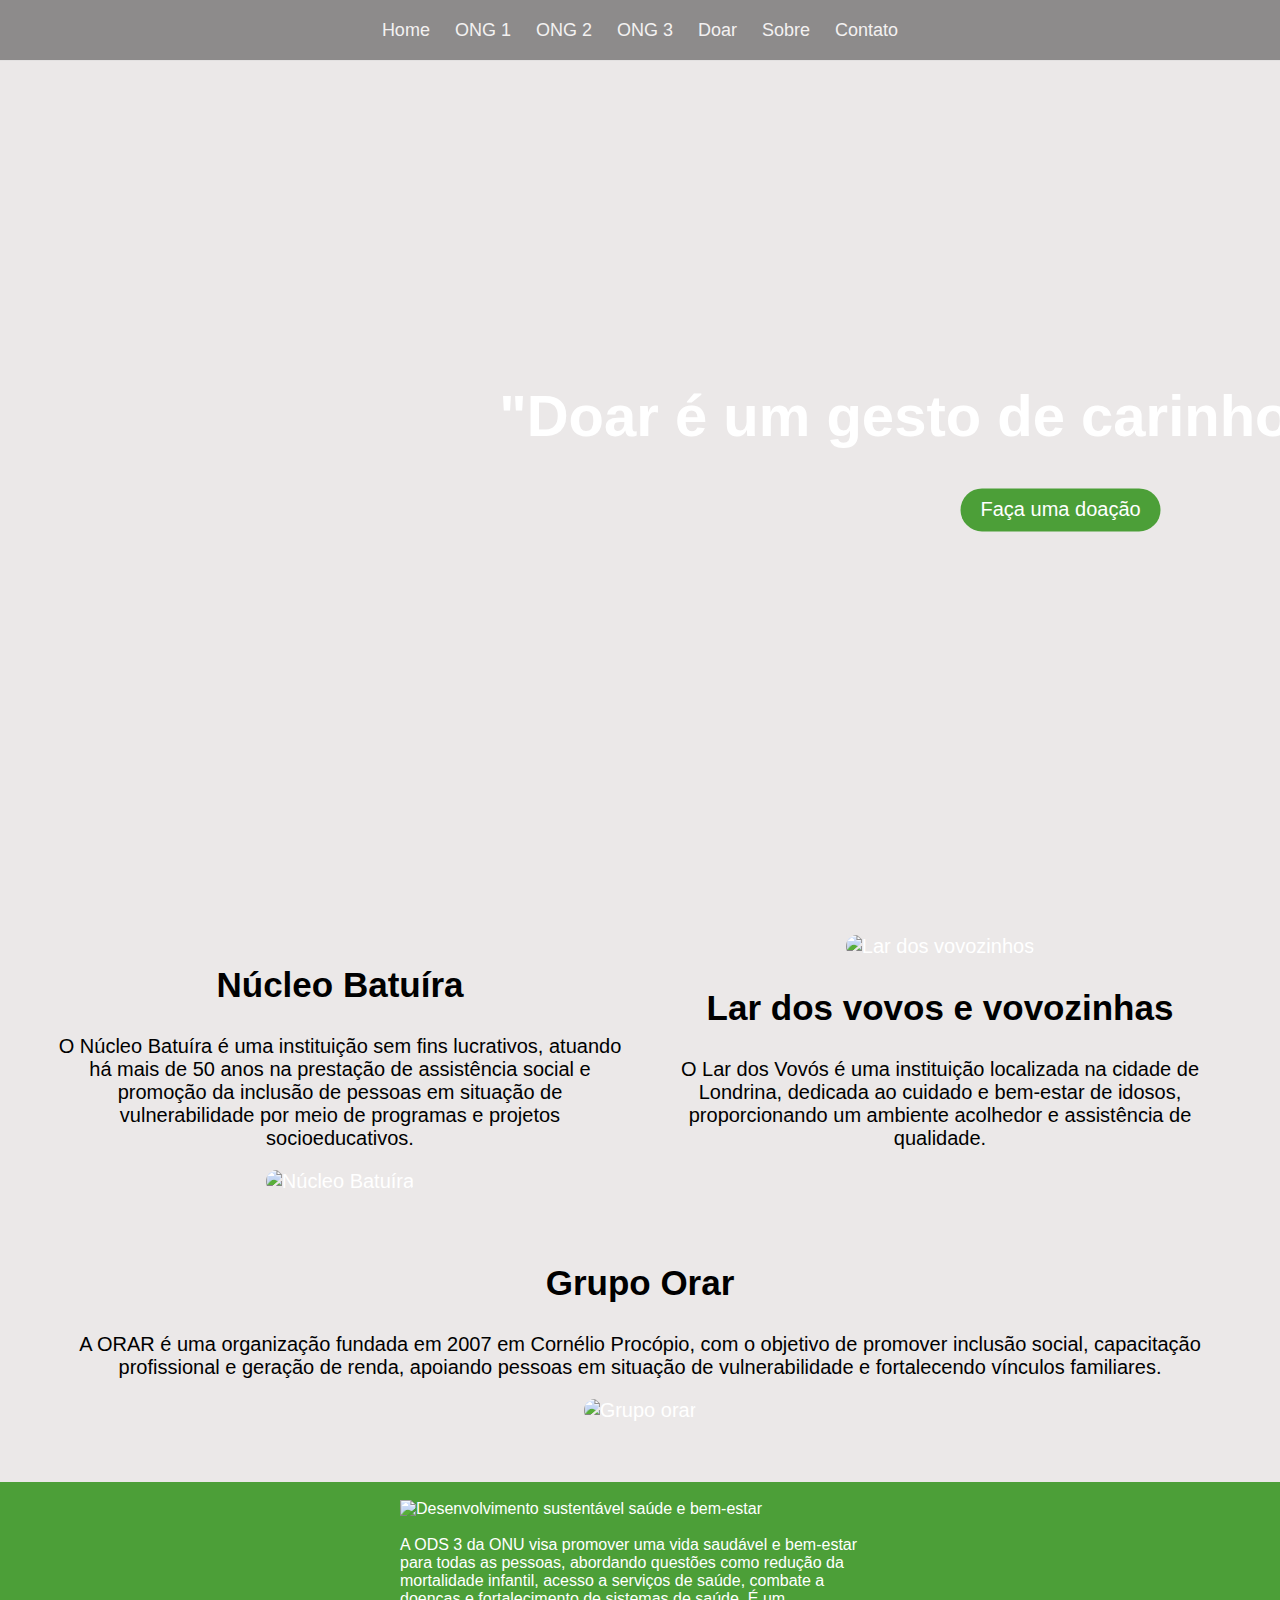
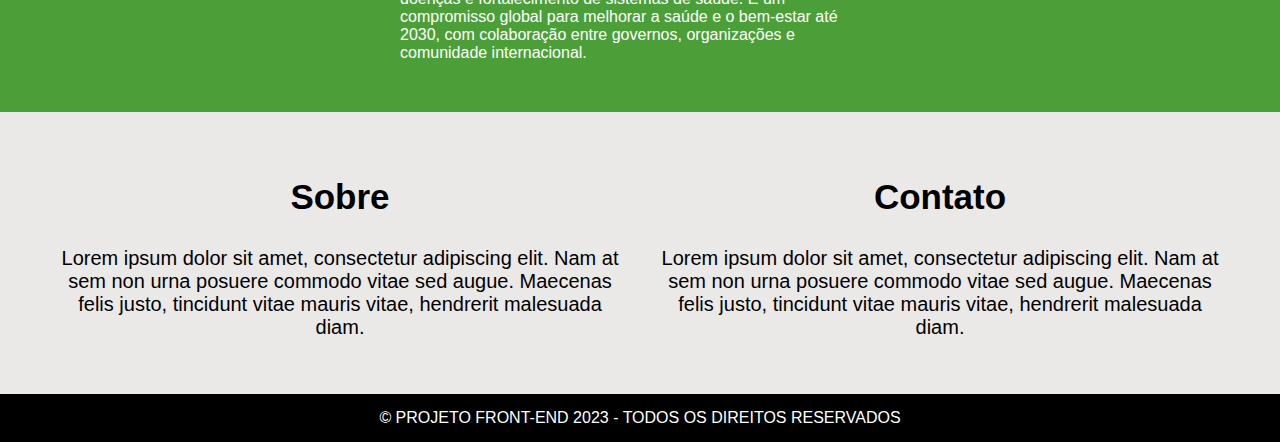
==== Site-ODS-v2/index.html @ 09b9c1db "ajustes css" ====
<!DOCTYPE html>
<html lang="pt-br">
<head>
    <meta charset="UTF-8">
    <meta name="viewport" content="width=device-width, initial-scale=1">
    <title>ODS 3 - Saúde e Bem-Estar</title>
    <link rel="stylesheet" type="text/css" href="css/estilo.css" />
</head>

<body>

    <header>
        <div id="navbar">
            <div class="menu">
                <a href="index.html">Home</a>
                <a href="#ong1">ONG 1</a>
                <a href="#ong2">ONG 2</a>
                <a href="#ong3">ONG 3</a>
                <a href="#doar">Doar </a>
                <a href="#sobre">Sobre</a>
                <a href="#contato">Contato</a>
            </div>   
        </div>

        <div id="doar">
            <h2 class="frase">"Doar é um gesto de carinho"</h2>
            <a href="" class="botao-link">Faça uma doação</a>
        </div>
    </header>
    
    <section class="container stretch">
		<div class="item" id="ong1">
            <h1>Núcleo Batuíra</h1>
            <p>O Núcleo Batuíra é uma instituição sem fins lucrativos, atuando há mais de 50 anos na prestação de assistência social e promoção da inclusão de pessoas em situação de vulnerabilidade por meio de programas e projetos socioeducativos.</p>
            <a href="https://nucleobatuira.org.br/">
                <img class="img-ong" src="img/ong1-foto1.jpg" alt="Núcleo Batuíra" width="450">
            </a>
        </div>
		<div class="item" id="ong2">
            <a href="https://www.lardosvovos.com.br/">
                <img class="img-ong" src="img/ong2-foto1.jpg" alt="Lar dos vovozinhos" width="450">
            </a>
            <h1>Lar dos vovos e vovozinhas</h1>
            <p>O Lar dos Vovós é uma instituição localizada na cidade de Londrina, dedicada ao cuidado e bem-estar de idosos, proporcionando um ambiente acolhedor e assistência de qualidade.</p>
        </div>
	</section>
    <section class="container stretch">
		<div class="item" id="ong3">
            <h1>Grupo Orar</h1>
            <p>A ORAR é uma organização fundada em 2007 em Cornélio Procópio, com o objetivo de promover inclusão social, capacitação profissional e geração de renda, apoiando pessoas em situação de vulnerabilidade e fortalecendo vínculos familiares.</p>
            <a href="https://orar.org.br/">
                <img class="img-ong" src="img/logo_ong3.png" alt="Grupo orar" width="450">
            </a>
        </div>
	</section>

    <section class="ods">
        <article>
            <!--<h1>Objetivos de Desenvolvimento Sustentável - Saúde e Bem-Estar</h1>-->
            <a href="https://www.ipea.gov.br/ods/ods3.html">
                <img src="img/ODS 3.png" alt="Desenvolvimento sustentável saúde e bem-estar" width="720" class="center">
            </a>
            <p class="center">A ODS 3 da ONU visa promover uma vida saudável e bem-estar para todas as pessoas, abordando questões como redução da mortalidade infantil, acesso a serviços de saúde, combate a doenças e fortalecimento de sistemas de saúde. É um compromisso global para melhorar a saúde e o bem-estar até 2030, com colaboração entre governos, organizações e comunidade internacional.</p>
        </article>
    </section>

    <section class="container stretch">
		<div class="item" id="sobre">
            <h1>Sobre</h1>
            <p>Lorem ipsum dolor sit amet, consectetur adipiscing elit. Nam at sem non urna posuere commodo vitae sed augue. Maecenas felis justo, tincidunt vitae mauris vitae, hendrerit malesuada diam.</p>  
        </div>
		<div class="item" id="contato">
            <h1>Contato</h1>
            <p>Lorem ipsum dolor sit amet, consectetur adipiscing elit. Nam at sem non urna posuere commodo vitae sed augue. Maecenas felis justo, tincidunt vitae mauris vitae, hendrerit malesuada diam.</p>
        </div>
	</section>

    <footer>
        © Projeto Front-end 2023 - Todos os direitos reservados
    </footer>
</body>
</html>
---- Site-ODS-v2/css/estilo.css ----
*{
    padding: 0;
    margin: 0;
}

body {
    font-size: 16;
    font-family: 'Poppins', sans-serif;
    background: #ebe8e8;
}

#navbar {
    background: #000000;
    border-bottom: 1px solid #d8d8d8;
    height: 60px;
    position: fixed;
    top: 0;
    width: 100%;
    opacity: 0.4;
}

.menu{
    float: none;
    position: absolute;
    top: 50%;
    left: 50%;
    transform: translate(-50%, -50%);
    font-size: 18px;
}

header {
    background-image: url(/Site-ODS-v2/img/ods2-edit.jpg);
    background-size: 100%;
    background-repeat: no-repeat;
    background-size: cover;
    height: 100vh;
    bottom: 0;
}

@font-face {
    font-family: 'DancingScript';
    src: url(/Site-ODS-v2/fonts/DancingScript-VariableFont_wght.ttf) format('truetype');
    font-weight: normal;
    font-style: normal;
}

.frase {
    font-family: 'DancingScript', 'Poppins', sans-serif;
    font-size: 58px;
    transform: translate(39%, 570%);
    color: white;
}

.botao-link {
    font-size: 20px;
    font-family: 'Poppins', sans-serif;
    display: inline-block;
    padding: 10px 20px;
    background-color: #4c9f38;
    text-decoration: none;
    border: none;
    border-radius: 25px;
    cursor: pointer;
    transform: translate(480%, 980%);
}

.botao-link:hover {
    background-color: #06d1c7;
    color: #000000;
}

.ong {
    color: black;
    max-width: 1200px;
    margin: auto;
    max-width: 100%;
    margin-top: 55px;
    padding-left: 400px;
    padding-right: 400px;    
    padding-bottom: 30px;
}

.center{
    display: block;
    margin-left: auto;
    margin-right: auto;
  }

.ods {
    margin: auto;
    max-width: 100%;
    background: #4C9F38;
    margin-top: 55px;
    color: white;
    padding-left: 400px;
    padding-right: 400px;    
    padding-bottom: 30px;
}

h1 {
    color: black;
    font-size: 35px;
    text-align: center;
    margin: 15px;
    padding: 15px 15px;
}

p{
    padding-bottom: 20px;
}

a {
    text-decoration: none;
    padding: 5px 10px;
}

a:link {
    color: white;
}

a:visited {
    color: white;
}

a:hover {
    color: #4c9f38;
}

footer{
    background: black;
    padding: 15px;
    text-align: center;
    color: white;
    text-transform: uppercase;
}

.responsiva{
    width: 100%;
    height: auto;
}

.container {
	max-width: 720px;
	margin: 30px auto;
	display: flex; 
}

.stretch {
	align-items: stretch;
}

.item {
	flex: 1;
	text-align: center;
	font-size: 1.5em;
}

.img-ong{
    border-radius: 15px;
}

.container {
	max-width: 1200px;
	display: flex; 
}

.item {
	flex: 1;
	margin: 5px;
	padding: 0 10px;
	color: black;
	text-align: center;
	font-size: 20px;
}

.stretch {
	align-items: stretch;
}
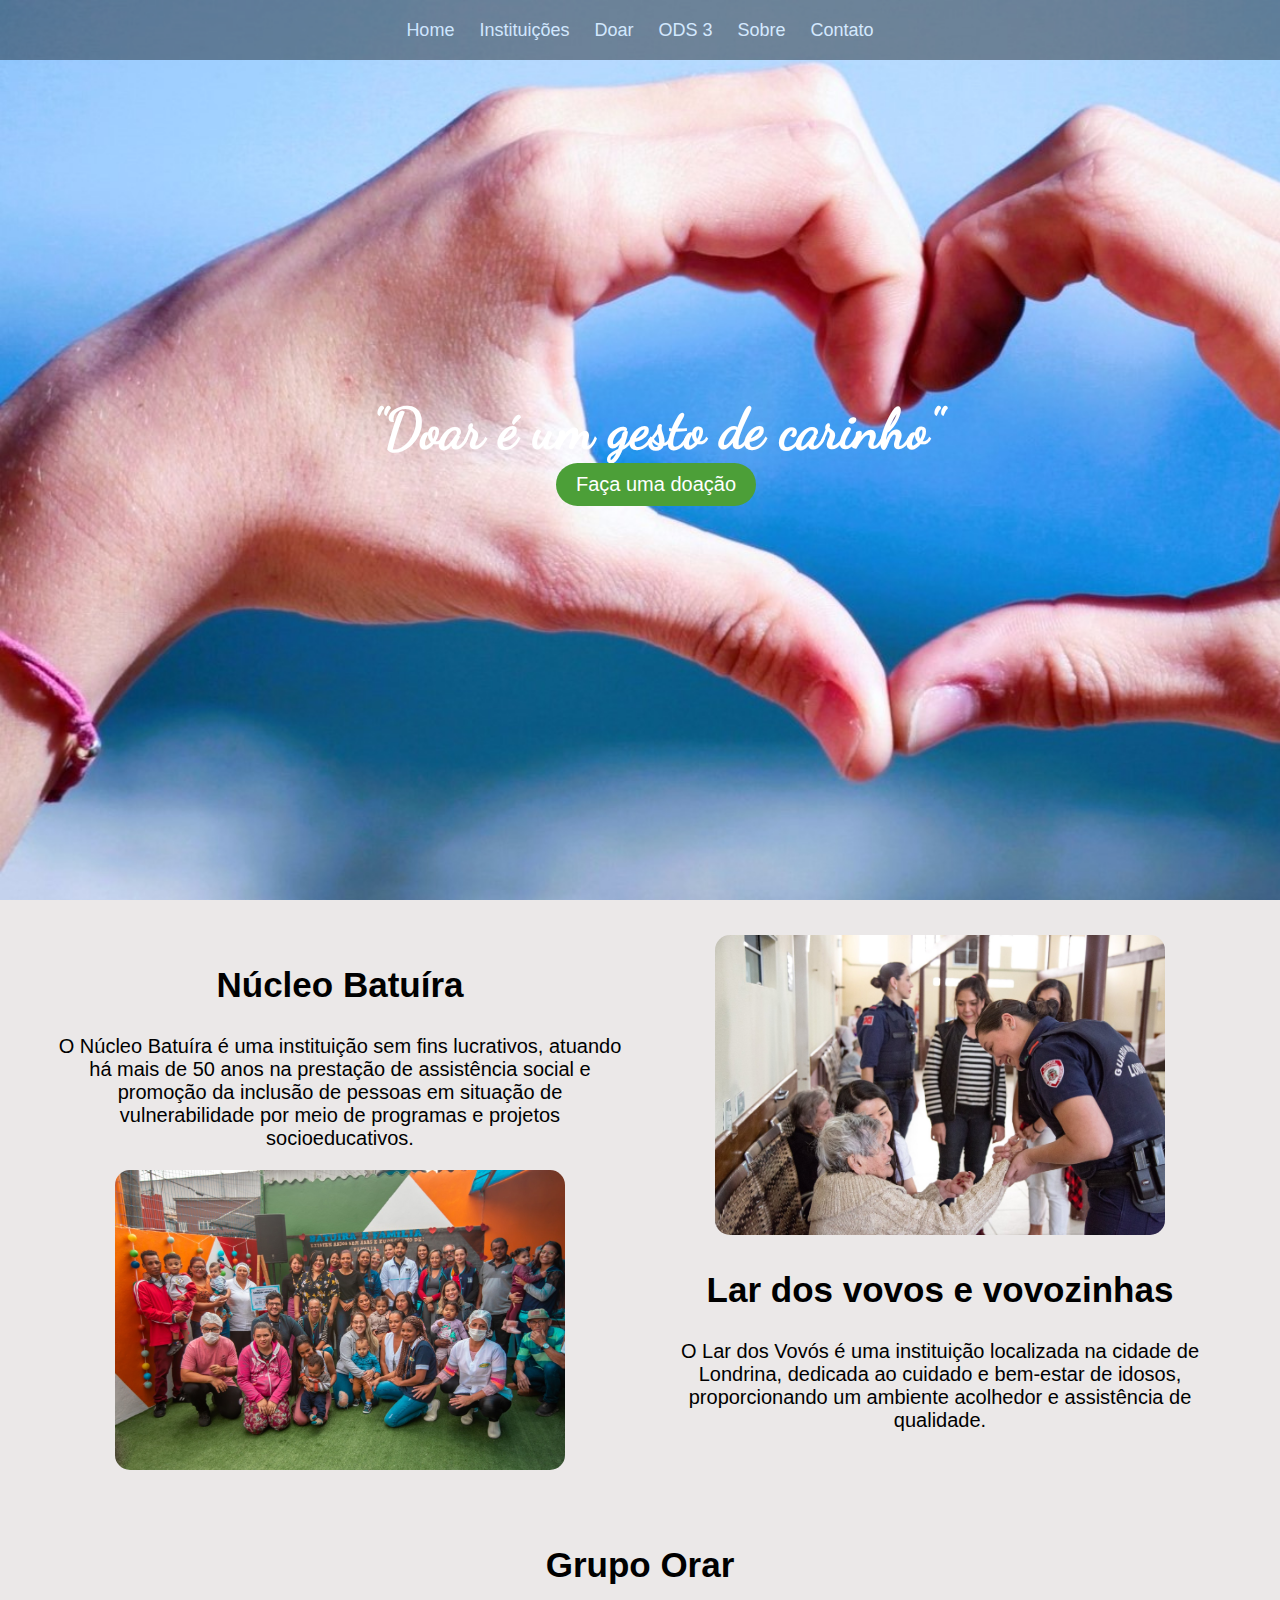
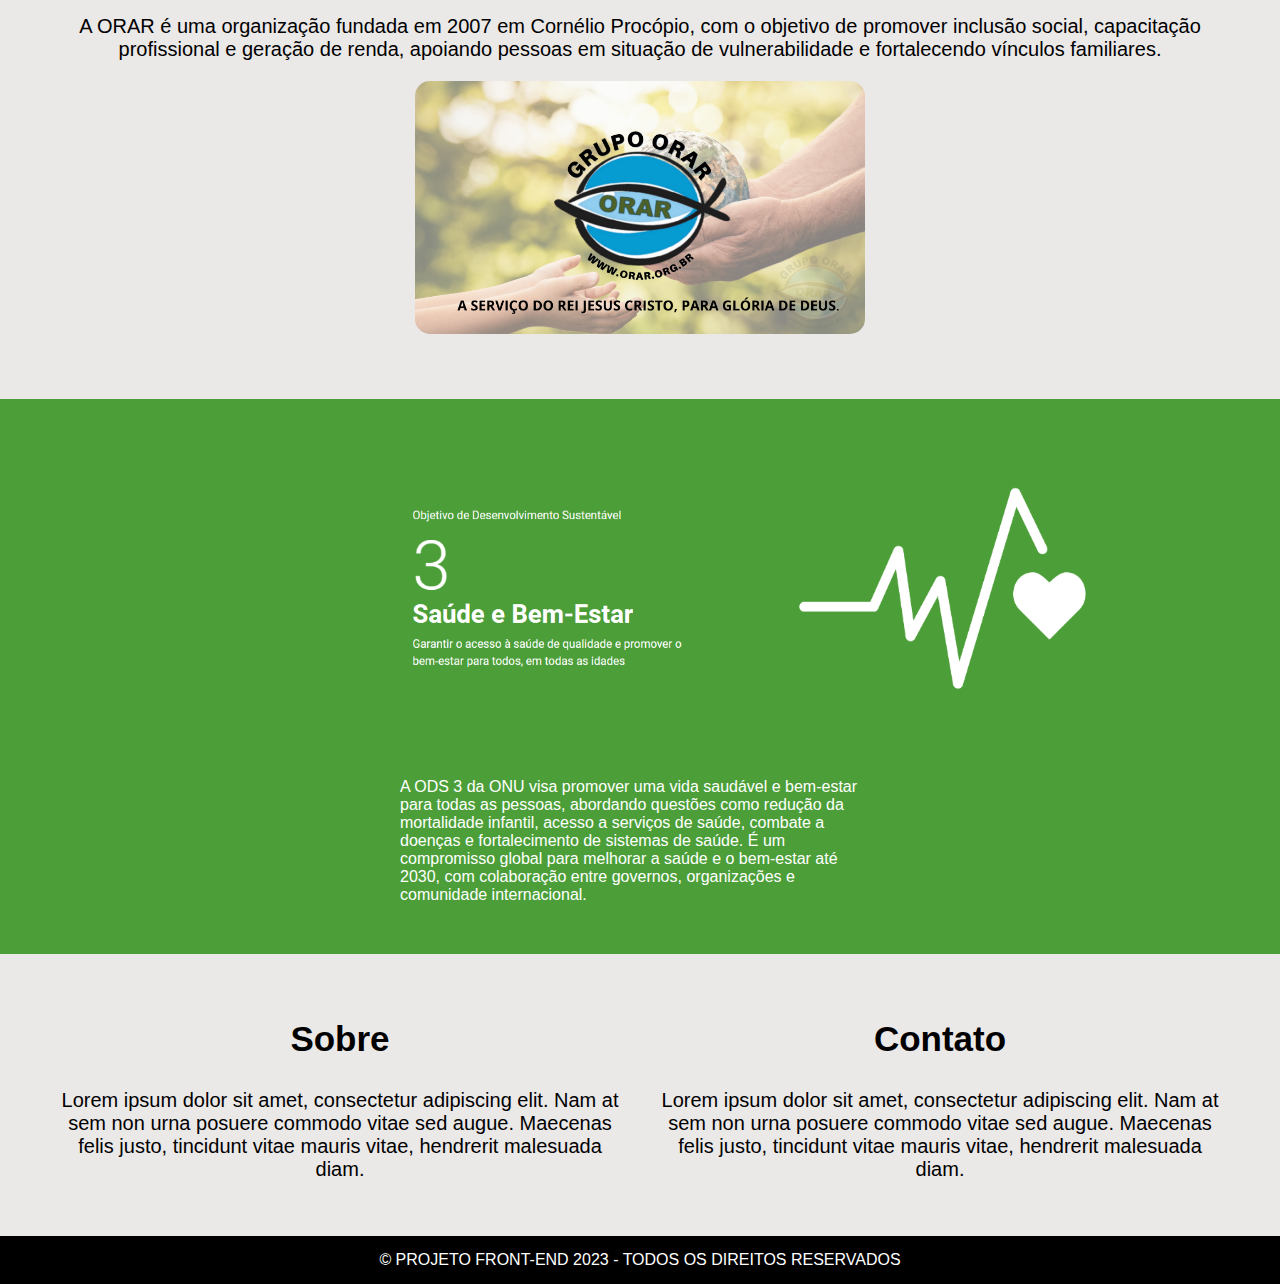
==== commit 397540ee: "Merge branch 'main' of github.com:Bnorbis/ODS3" ====
--- a/Site-ODS-v2/index.html
+++ b/Site-ODS-v2/index.html
@@ -13,30 +13,29 @@
         <div id="navbar">
             <div class="menu">
                 <a href="index.html">Home</a>
-                <a href="#ong1">ONG 1</a>
-                <a href="#ong2">ONG 2</a>
-                <a href="#ong3">ONG 3</a>
+                <a href="#Instituições">Instituições</a>
                 <a href="#doar">Doar </a>
+                <a href="#ods3">ODS 3 </a>
                 <a href="#sobre">Sobre</a>
                 <a href="#contato">Contato</a>
             </div>   
         </div>
 
-        <div id="doar">
+        <div class="header-hero">
             <h2 class="frase">"Doar é um gesto de carinho"</h2>
             <a href="" class="botao-link">Faça uma doação</a>
         </div>
     </header>
     
     <section class="container stretch">
-		<div class="item" id="ong1">
+		<div class="item" id="Instituições">
             <h1>Núcleo Batuíra</h1>
             <p>O Núcleo Batuíra é uma instituição sem fins lucrativos, atuando há mais de 50 anos na prestação de assistência social e promoção da inclusão de pessoas em situação de vulnerabilidade por meio de programas e projetos socioeducativos.</p>
             <a href="https://nucleobatuira.org.br/">
                 <img class="img-ong" src="img/ong1-foto1.jpg" alt="Núcleo Batuíra" width="450">
             </a>
         </div>
-		<div class="item" id="ong2">
+		<div class="item" id="Instituições">
             <a href="https://www.lardosvovos.com.br/">
                 <img class="img-ong" src="img/ong2-foto1.jpg" alt="Lar dos vovozinhos" width="450">
             </a>
@@ -45,7 +44,7 @@
         </div>
 	</section>
     <section class="container stretch">
-		<div class="item" id="ong3">
+		<div class="item" id="Instituições">
             <h1>Grupo Orar</h1>
             <p>A ORAR é uma organização fundada em 2007 em Cornélio Procópio, com o objetivo de promover inclusão social, capacitação profissional e geração de renda, apoiando pessoas em situação de vulnerabilidade e fortalecendo vínculos familiares.</p>
             <a href="https://orar.org.br/">
@@ -54,7 +53,7 @@
         </div>
 	</section>
 
-    <section class="ods">
+    <section class="ods" id="ods3">
         <article>
             <!--<h1>Objetivos de Desenvolvimento Sustentável - Saúde e Bem-Estar</h1>-->
             <a href="https://www.ipea.gov.br/ods/ods3.html">
--- a/Site-ODS-v2/css/estilo.css
+++ b/Site-ODS-v2/css/estilo.css
@@ -11,7 +11,6 @@
 
 #navbar {
     background: #000000;
-    border-bottom: 1px solid #d8d8d8;
     height: 60px;
     position: fixed;
     top: 0;
@@ -29,12 +28,15 @@
 }
 
 header {
-    background-image: url(/Site-ODS-v2/img/ods2-edit.jpg);
+    background-image: url(/Site-ODS-v2/img/ods3-edit.jpg);
     background-size: 100%;
     background-repeat: no-repeat;
     background-size: cover;
     height: 100vh;
     bottom: 0;
+    display: flex;
+    justify-content: center;
+    align-items: center;
 }
 
 @font-face {
@@ -44,24 +46,30 @@
     font-style: normal;
 }
 
+
+.header-hero{
+    padding-left: 2em;
+    display: flex;
+    justify-content: center;
+    align-items: center;
+    flex-direction: column;
+}
+
 .frase {
     font-family: 'DancingScript', 'Poppins', sans-serif;
-    font-size: 58px;
-    transform: translate(39%, 570%);
+    font-size: 3.5rem;
     color: white;
+    width: fit-content;
 }
 
 .botao-link {
     font-size: 20px;
     font-family: 'Poppins', sans-serif;
-    display: inline-block;
     padding: 10px 20px;
     background-color: #4c9f38;
-    text-decoration: none;
     border: none;
     border-radius: 25px;
     cursor: pointer;
-    transform: translate(480%, 980%);
 }
 
 .botao-link:hover {
@@ -123,7 +131,7 @@
 }
 
 a:hover {
-    color: #4c9f38;
+    color: #05db3b;
 }
 
 footer{
@@ -177,3 +185,4 @@
 	align-items: stretch;
 }
 
+
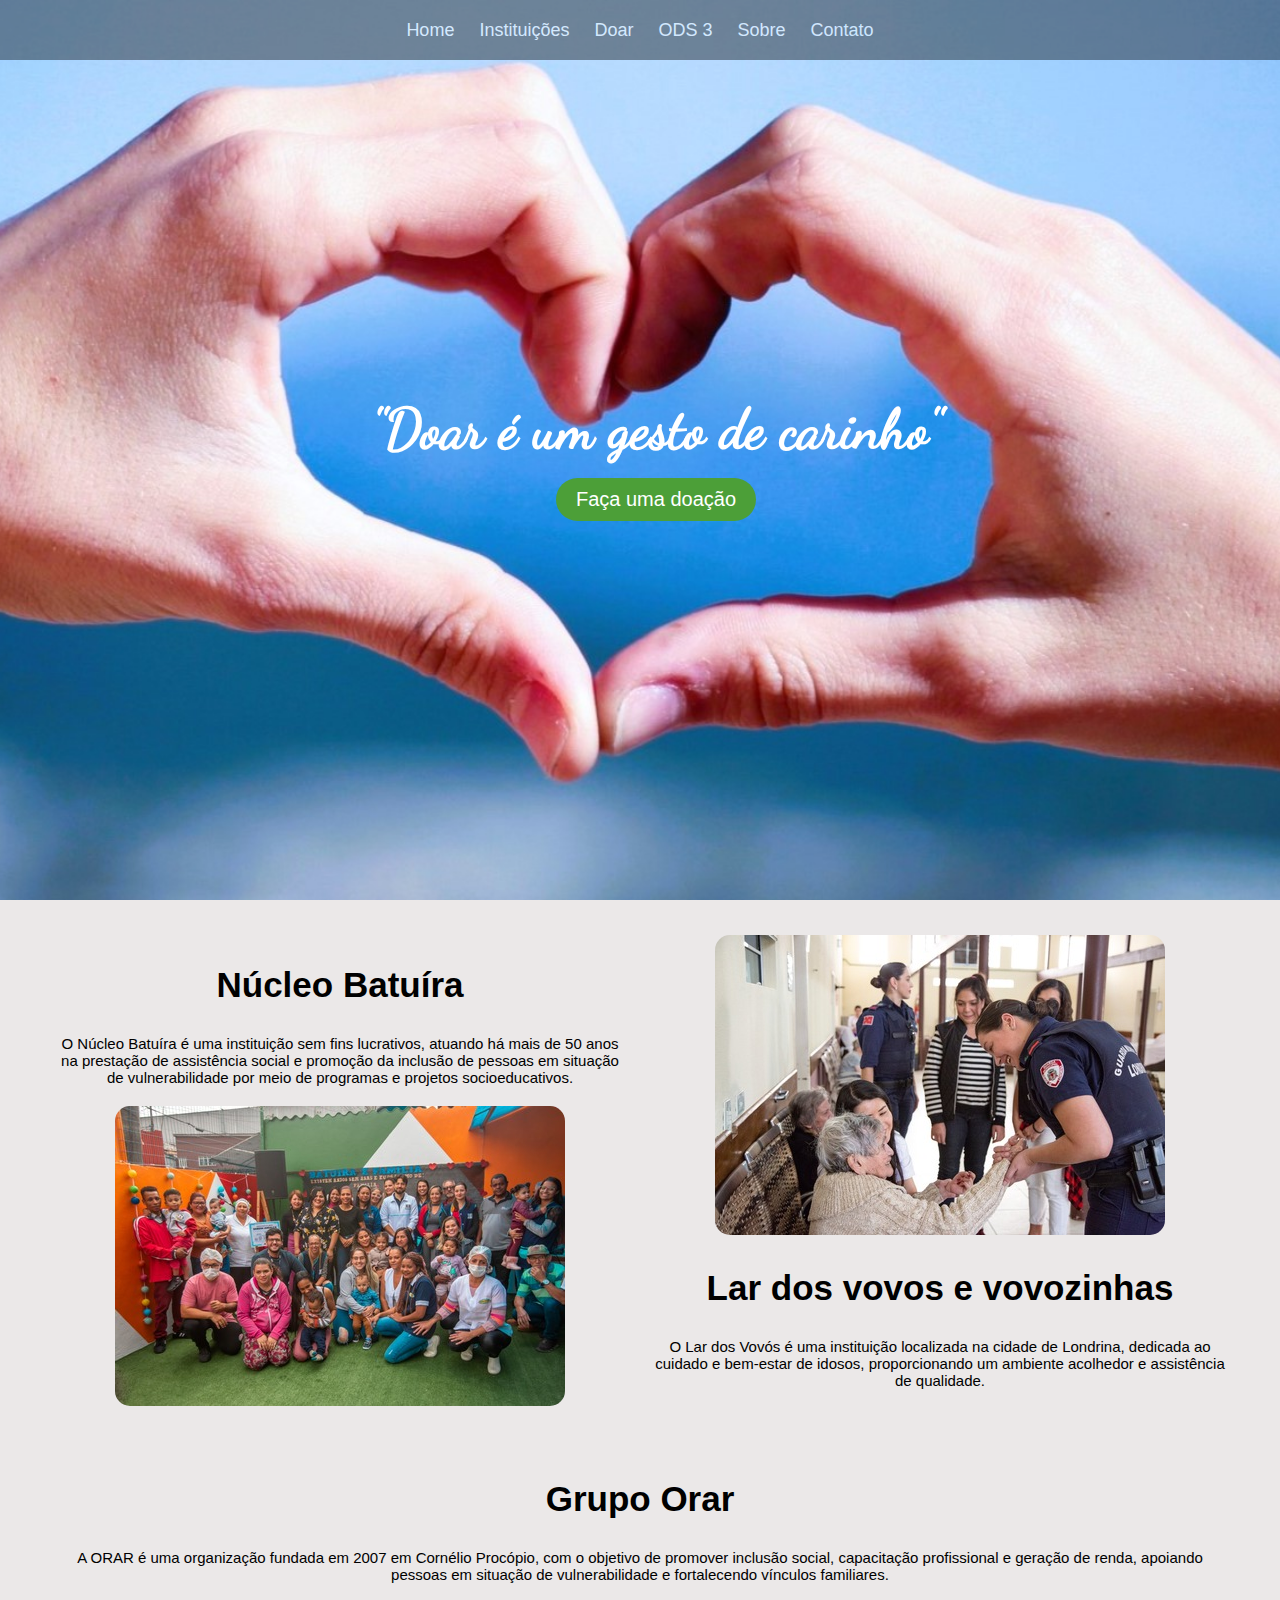
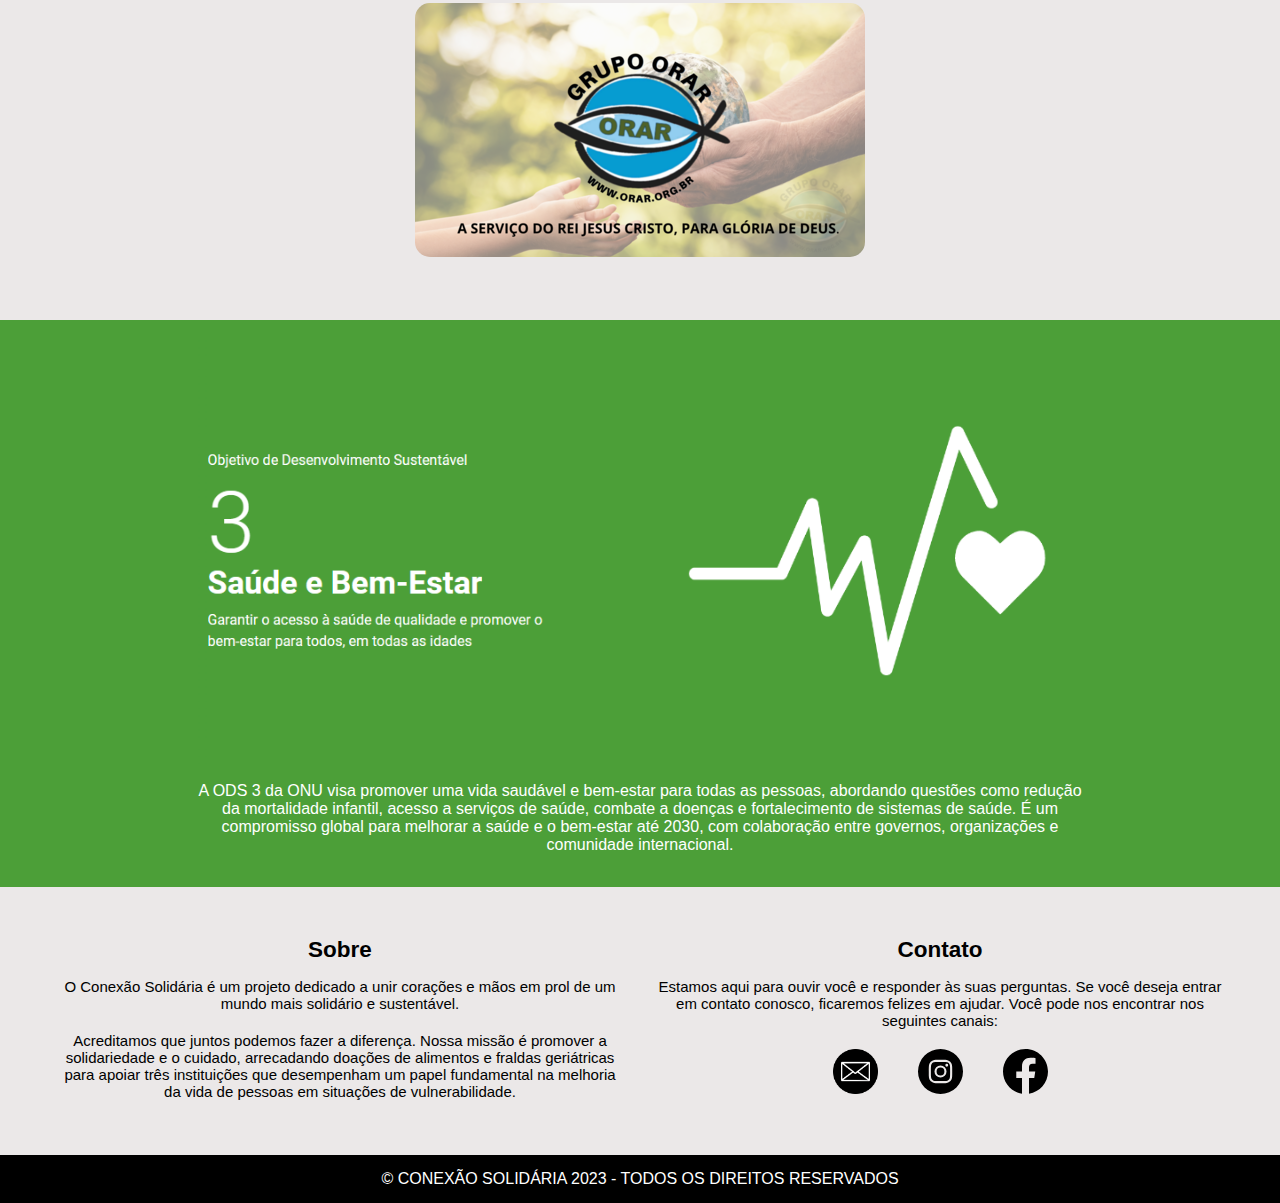
==== commit 92722fa7: "Projeto 95%" ====
--- a/Site-ODS-v2/index.html
+++ b/Site-ODS-v2/index.html
@@ -3,7 +3,7 @@
 <head>
     <meta charset="UTF-8">
     <meta name="viewport" content="width=device-width, initial-scale=1">
-    <title>ODS 3 - Saúde e Bem-Estar</title>
+    <title>Conexão Solidária</title>
     <link rel="stylesheet" type="text/css" href="css/estilo.css" />
 </head>
 
@@ -14,7 +14,7 @@
             <div class="menu">
                 <a href="index.html">Home</a>
                 <a href="#Instituições">Instituições</a>
-                <a href="#doar">Doar </a>
+                <a href="form.html">Doar </a>
                 <a href="#ods3">ODS 3 </a>
                 <a href="#sobre">Sobre</a>
                 <a href="#contato">Contato</a>
@@ -23,7 +23,7 @@
 
         <div class="header-hero">
             <h2 class="frase">"Doar é um gesto de carinho"</h2>
-            <a href="" class="botao-link">Faça uma doação</a>
+            <a href="form.html" class="botao-link">Faça uma doação</a>
         </div>
     </header>
     
@@ -32,12 +32,12 @@
             <h1>Núcleo Batuíra</h1>
             <p>O Núcleo Batuíra é uma instituição sem fins lucrativos, atuando há mais de 50 anos na prestação de assistência social e promoção da inclusão de pessoas em situação de vulnerabilidade por meio de programas e projetos socioeducativos.</p>
             <a href="https://nucleobatuira.org.br/">
-                <img class="img-ong" src="img/ong1-foto1.jpg" alt="Núcleo Batuíra" width="450">
+                <img class="img-ong" src="img/ong1-foto1.jpg" alt="Núcleo Batuíra">
             </a>
         </div>
 		<div class="item" id="Instituições">
             <a href="https://www.lardosvovos.com.br/">
-                <img class="img-ong" src="img/ong2-foto1.jpg" alt="Lar dos vovozinhos" width="450">
+                <img class="img-ong" src="img/ong2-foto1.jpg" alt="Lar dos vovozinhos">
             </a>
             <h1>Lar dos vovos e vovozinhas</h1>
             <p>O Lar dos Vovós é uma instituição localizada na cidade de Londrina, dedicada ao cuidado e bem-estar de idosos, proporcionando um ambiente acolhedor e assistência de qualidade.</p>
@@ -48,7 +48,7 @@
             <h1>Grupo Orar</h1>
             <p>A ORAR é uma organização fundada em 2007 em Cornélio Procópio, com o objetivo de promover inclusão social, capacitação profissional e geração de renda, apoiando pessoas em situação de vulnerabilidade e fortalecendo vínculos familiares.</p>
             <a href="https://orar.org.br/">
-                <img class="img-ong" src="img/logo_ong3.png" alt="Grupo orar" width="450">
+                <img class="img-ong" src="img/logo_ong3.png" alt="Grupo orar">
             </a>
         </div>
 	</section>
@@ -57,7 +57,7 @@
         <article>
             <!--<h1>Objetivos de Desenvolvimento Sustentável - Saúde e Bem-Estar</h1>-->
             <a href="https://www.ipea.gov.br/ods/ods3.html">
-                <img src="img/ODS 3.png" alt="Desenvolvimento sustentável saúde e bem-estar" width="720" class="center">
+                <img class="img-ods" src="img/ODS 3.png" alt="Desenvolvimento sustentável saúde e bem-estar">
             </a>
             <p class="center">A ODS 3 da ONU visa promover uma vida saudável e bem-estar para todas as pessoas, abordando questões como redução da mortalidade infantil, acesso a serviços de saúde, combate a doenças e fortalecimento de sistemas de saúde. É um compromisso global para melhorar a saúde e o bem-estar até 2030, com colaboração entre governos, organizações e comunidade internacional.</p>
         </article>
@@ -65,17 +65,35 @@
 
     <section class="container stretch">
 		<div class="item" id="sobre">
-            <h1>Sobre</h1>
-            <p>Lorem ipsum dolor sit amet, consectetur adipiscing elit. Nam at sem non urna posuere commodo vitae sed augue. Maecenas felis justo, tincidunt vitae mauris vitae, hendrerit malesuada diam.</p>  
+            <h2>Sobre</h2>
+            <p>O Conexão Solidária é um projeto dedicado a unir corações e mãos em prol de um mundo mais solidário e sustentável.</p>
+            <p>Acreditamos que juntos podemos fazer a diferença. Nossa missão é promover a solidariedade e o cuidado, arrecadando doações de alimentos e fraldas geriátricas para apoiar três instituições que desempenham um papel fundamental na melhoria da vida de pessoas em situações de vulnerabilidade.</p>  
         </div>
 		<div class="item" id="contato">
-            <h1>Contato</h1>
-            <p>Lorem ipsum dolor sit amet, consectetur adipiscing elit. Nam at sem non urna posuere commodo vitae sed augue. Maecenas felis justo, tincidunt vitae mauris vitae, hendrerit malesuada diam.</p>
+            <h2>Contato</h2>
+            <p>Estamos aqui para ouvir você e responder às suas perguntas. Se você deseja entrar em contato conosco, ficaremos felizes em ajudar. Você pode nos encontrar nos seguintes canais:</p>
+            <ul class="lista-centralizada">
+                <li>
+                  <a href="mailto:seuemail@exemplo.com">
+                    <img src="/Site-ODS-v2/img/email-circle.png" width="45px" alt="Email">
+                  </a>
+                </li>
+                <li>
+                  <a href="https://www.instagram.com/seuinstagram">
+                    <img src="/Site-ODS-v2/img/instagram-with-circle.svg" width="45px" alt="Instagram">
+                  </a>
+                </li>
+                <li>
+                  <a href="https://www.facebook.com/seufacebook">
+                    <img src="/Site-ODS-v2/img/facebook-circle.svg" width="45px" alt="Facebook">
+                  </a>
+                </li>
+              </ul>
         </div>
 	</section>
 
     <footer>
-        © Projeto Front-end 2023 - Todos os direitos reservados
+        © Conexão Solidária 2023 - Todos os direitos reservados
     </footer>
 </body>
 </html>--- a/Site-ODS-v2/css/estilo.css
+++ b/Site-ODS-v2/css/estilo.css
@@ -29,9 +29,9 @@
 
 header {
     background-image: url(/Site-ODS-v2/img/ods3-edit.jpg);
-    background-size: 100%;
+    background-size: cover;
+    background-position: center;
     background-repeat: no-repeat;
-    background-size: cover;
     height: 100vh;
     bottom: 0;
     display: flex;
@@ -45,7 +45,6 @@
     font-weight: normal;
     font-style: normal;
 }
-
 
 .header-hero{
     padding-left: 2em;
@@ -100,9 +99,10 @@
     background: #4C9F38;
     margin-top: 55px;
     color: white;
-    padding-left: 400px;
-    padding-right: 400px;    
-    padding-bottom: 30px;
+    padding-left: 15%;
+    padding-right: 15%;    
+    padding-bottom: 1%;
+    text-align: center;
 }
 
 h1 {
@@ -111,6 +111,10 @@
     text-align: center;
     margin: 15px;
     padding: 15px 15px;
+}
+
+h2 {
+    margin: 15px;
 }
 
 p{
@@ -157,14 +161,18 @@
 	align-items: stretch;
 }
 
-.item {
-	flex: 1;
-	text-align: center;
-	font-size: 1.5em;
-}
-
 .img-ong{
     border-radius: 15px;
+    max-width: 100%;
+    height: auto;
+}
+
+.img-ods{
+    display: block;
+    margin-left: auto;
+    margin-right: auto;
+    max-width: 100%;
+    height: auto;
 }
 
 .container {
@@ -178,11 +186,25 @@
 	padding: 0 10px;
 	color: black;
 	text-align: center;
-	font-size: 20px;
+	font-size: 15px;
 }
 
 .stretch {
 	align-items: stretch;
 }
 
-
+.lista-centralizada {
+    text-align: center;
+  }
+  
+  ul {
+    list-style: none;
+    padding: 0;
+    display: flex;
+    justify-content: center;
+  }
+  
+  .lista-centralizada li {
+    margin: 0 10px; /* Espaçamento entre os itens */
+  }
+  
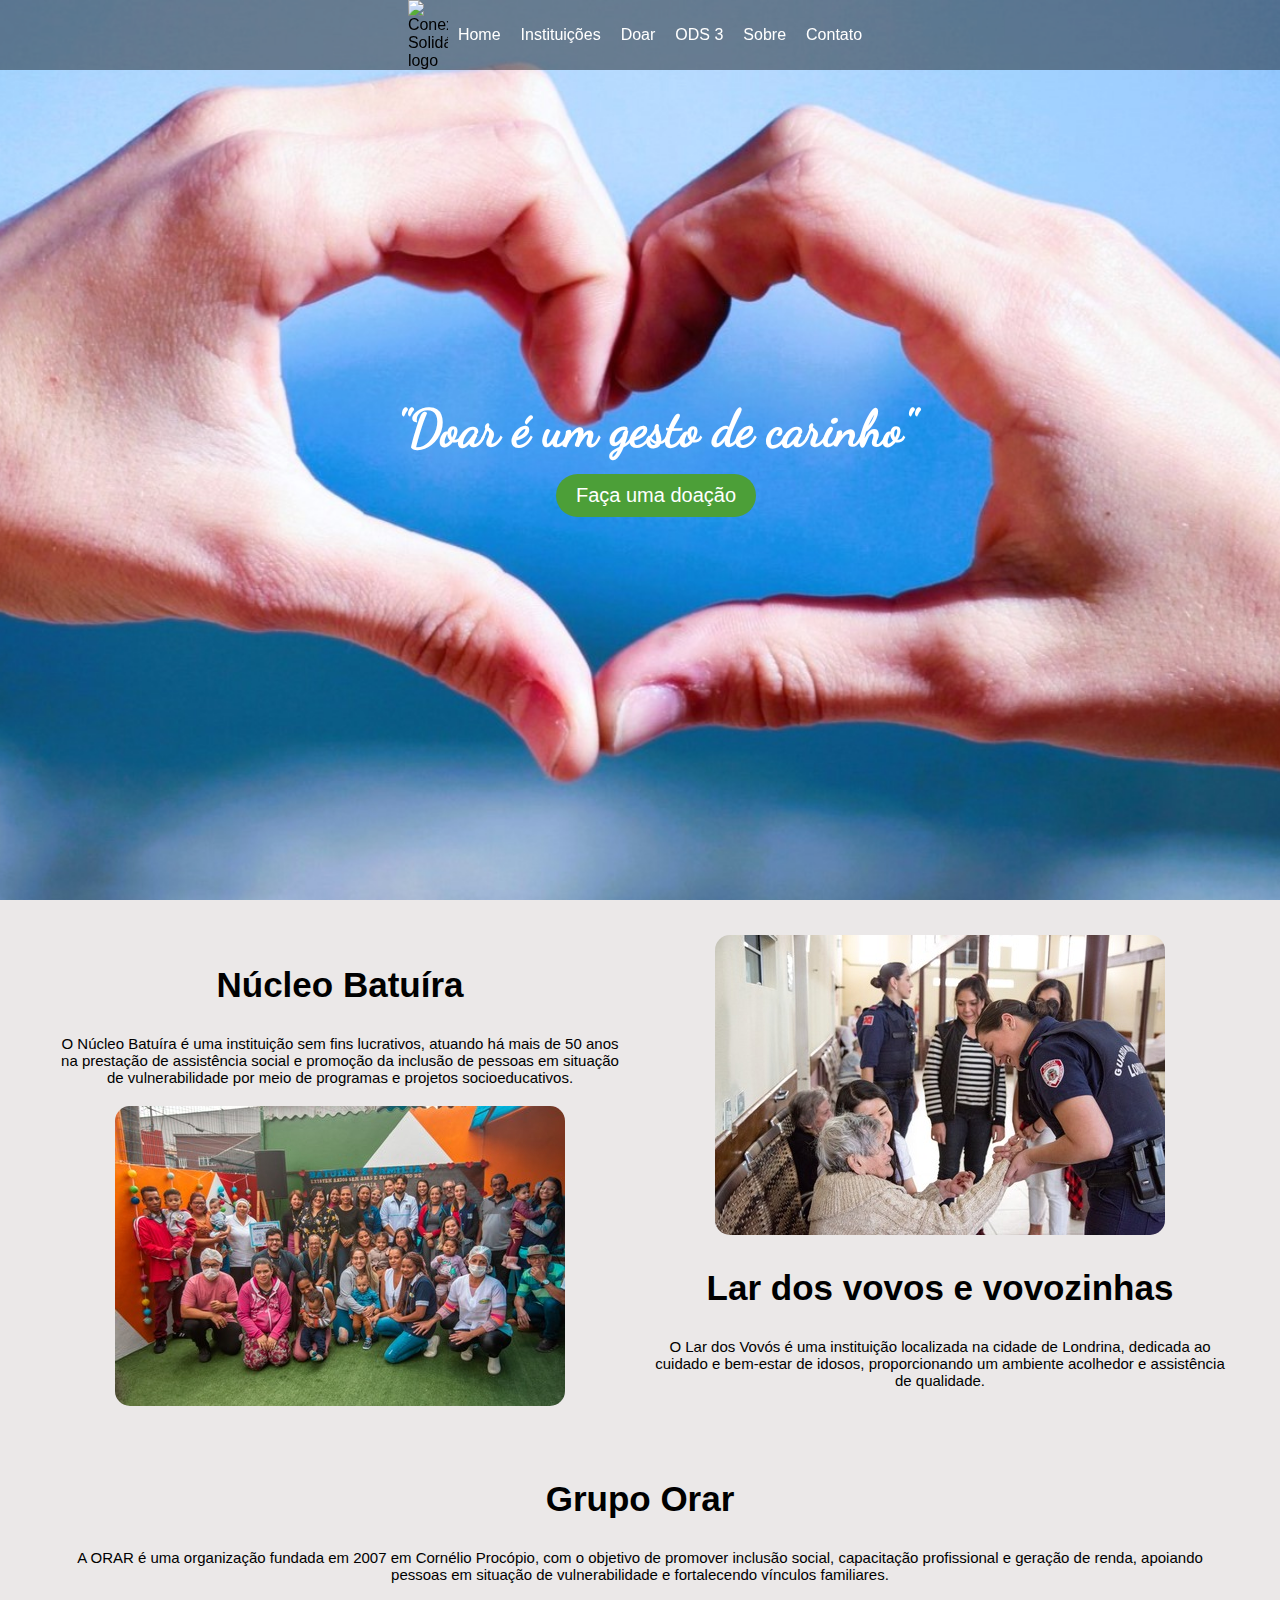
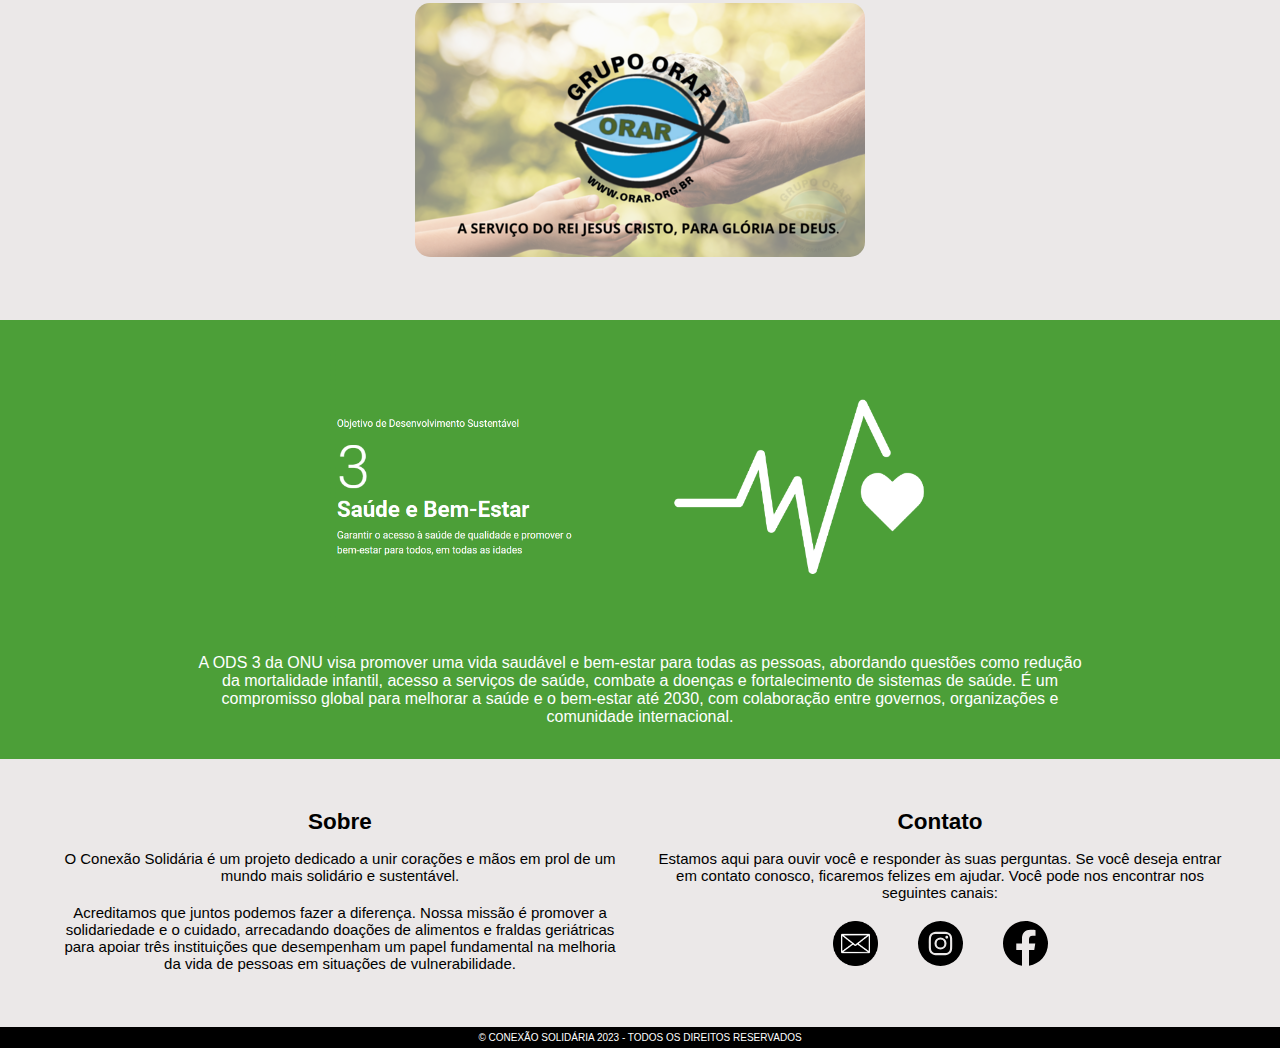
==== commit 0af7a4bc: "Projeto 99.3%" ====
--- a/Site-ODS-v2/index.html
+++ b/Site-ODS-v2/index.html
@@ -3,15 +3,16 @@
 <head>
     <meta charset="UTF-8">
     <meta name="viewport" content="width=device-width, initial-scale=1">
+    <link rel="stylesheet" type="text/css" href="css/estilo.css" />
     <title>Conexão Solidária</title>
-    <link rel="stylesheet" type="text/css" href="css/estilo.css" />
 </head>
 
 <body>
 
     <header>
-        <div id="navbar">
+        <nav id="navbar">
             <div class="menu">
+                <img src="/Site-ODS-v2/img/logo.png" alt="Conexão Solidária logo">
                 <a href="index.html">Home</a>
                 <a href="#Instituições">Instituições</a>
                 <a href="form.html">Doar </a>
@@ -19,7 +20,7 @@
                 <a href="#sobre">Sobre</a>
                 <a href="#contato">Contato</a>
             </div>   
-        </div>
+        </nav>
 
         <div class="header-hero">
             <h2 class="frase">"Doar é um gesto de carinho"</h2>
@@ -79,12 +80,12 @@
                   </a>
                 </li>
                 <li>
-                  <a href="https://www.instagram.com/seuinstagram">
+                  <a href="https://www.instagram.com/">
                     <img src="/Site-ODS-v2/img/instagram-with-circle.svg" width="45px" alt="Instagram">
                   </a>
                 </li>
                 <li>
-                  <a href="https://www.facebook.com/seufacebook">
+                  <a href="https://www.facebook.com/">
                     <img src="/Site-ODS-v2/img/facebook-circle.svg" width="45px" alt="Facebook">
                   </a>
                 </li>
--- a/Site-ODS-v2/css/estilo.css
+++ b/Site-ODS-v2/css/estilo.css
@@ -10,21 +10,40 @@
 }
 
 #navbar {
-    background: #000000;
-    height: 60px;
+    background: #0000006e;
     position: fixed;
     top: 0;
     width: 100%;
-    opacity: 0.4;
+    justify-content: center;
+    align-content: center;
+    display: flex;
 }
 
 .menu{
-    float: none;
-    position: absolute;
-    top: 50%;
-    left: 50%;
-    transform: translate(-50%, -50%);
-    font-size: 18px;
+    justify-content: center;
+    align-items: center;
+    display: flex; 
+}
+
+.menu img{
+    width: 40px;
+}
+
+a {
+    text-decoration: none;
+    padding: 5px 10px;
+}
+
+a:link {
+    color: white;
+}
+
+a:visited {
+    color: white;
+}
+
+a:hover {
+    color: #05db3b;
 }
 
 header {
@@ -56,7 +75,7 @@
 
 .frase {
     font-family: 'DancingScript', 'Poppins', sans-serif;
-    font-size: 3.5rem;
+    font-size: 3.2rem;
     color: white;
     width: fit-content;
 }
@@ -121,26 +140,10 @@
     padding-bottom: 20px;
 }
 
-a {
-    text-decoration: none;
-    padding: 5px 10px;
-}
-
-a:link {
-    color: white;
-}
-
-a:visited {
-    color: white;
-}
-
-a:hover {
-    color: #05db3b;
-}
-
 footer{
+    font-size: 10px;
     background: black;
-    padding: 15px;
+    padding: 5px;
     text-align: center;
     color: white;
     text-transform: uppercase;
@@ -171,7 +174,7 @@
     display: block;
     margin-left: auto;
     margin-right: auto;
-    max-width: 100%;
+    max-width: 70%;
     height: auto;
 }
 
@@ -197,14 +200,14 @@
     text-align: center;
   }
   
-  ul {
+ul {
     list-style: none;
     padding: 0;
     display: flex;
     justify-content: center;
-  }
+}
   
-  .lista-centralizada li {
-    margin: 0 10px; /* Espaçamento entre os itens */
-  }
+.lista-centralizada li {
+    margin: 0 10px;
+}
   
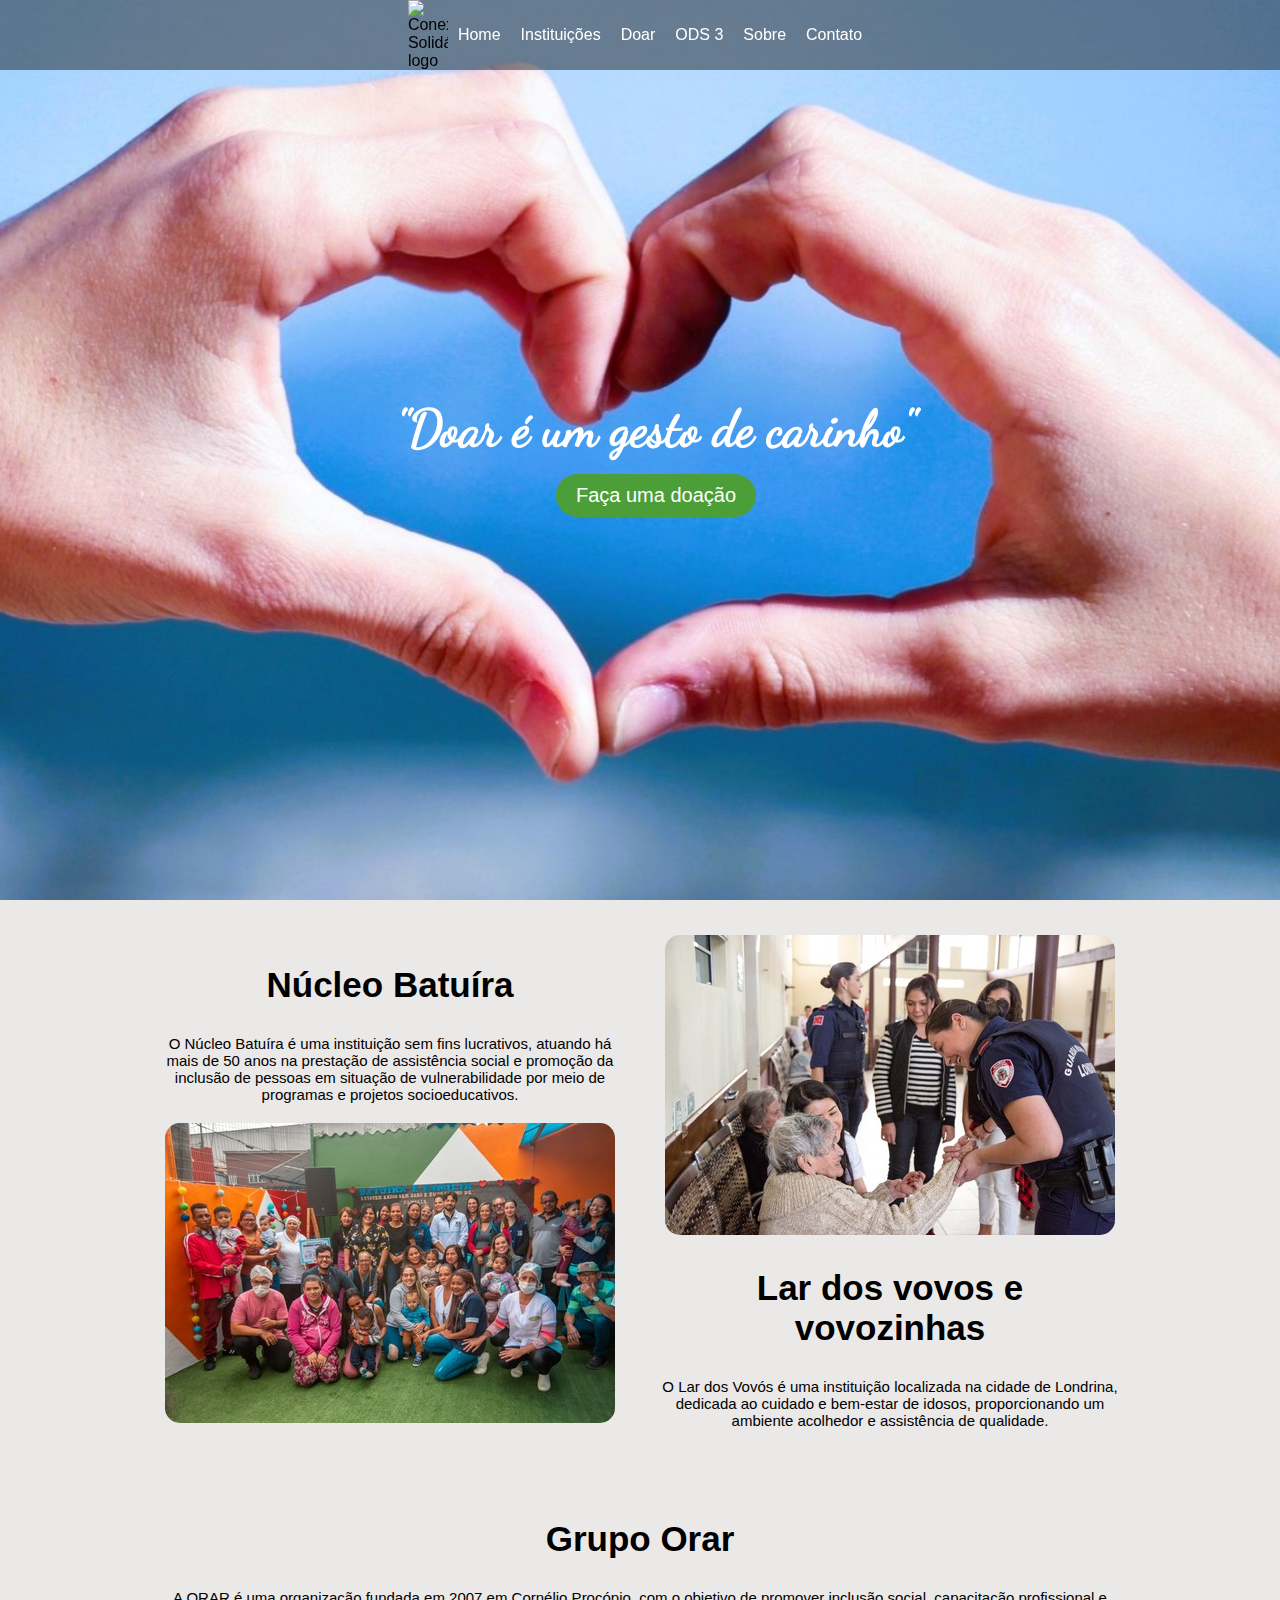
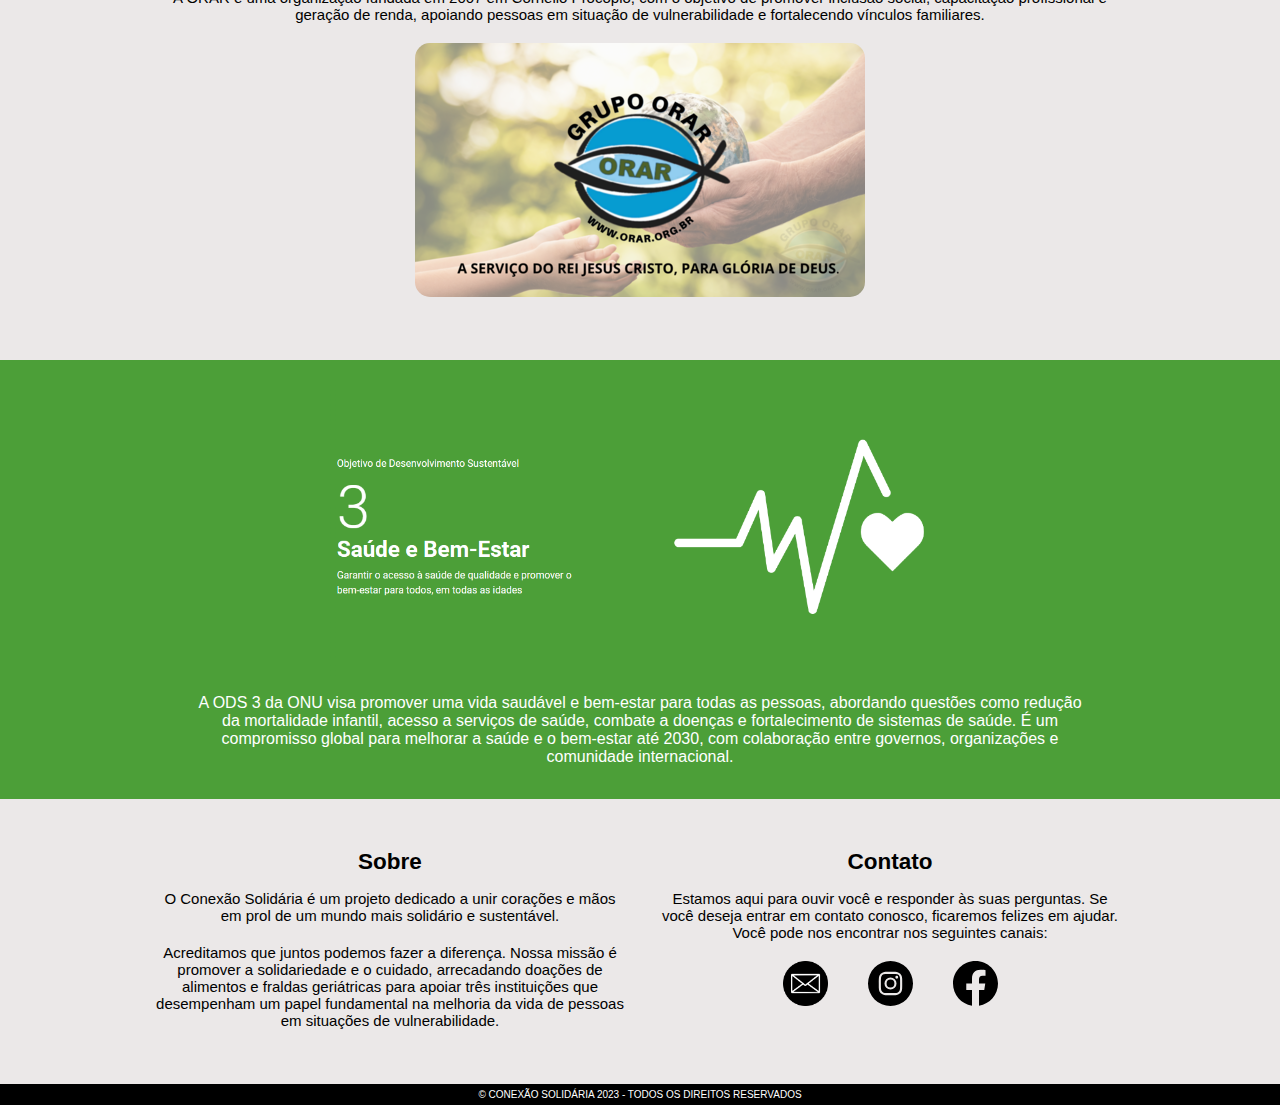
==== commit 12f13121: "Form responsivo" ====
--- a/Site-ODS-v2/index.html
+++ b/Site-ODS-v2/index.html
@@ -14,7 +14,7 @@
             <div class="menu">
                 <img src="/Site-ODS-v2/img/logo.png" alt="Conexão Solidária logo">
                 <a href="index.html">Home</a>
-                <a href="#Instituições">Instituições</a>
+                <a href="#instituições">Instituições</a>
                 <a href="form.html">Doar </a>
                 <a href="#ods3">ODS 3 </a>
                 <a href="#sobre">Sobre</a>
@@ -29,7 +29,7 @@
     </header>
     
     <section class="container stretch">
-		<div class="item" id="Instituições">
+		<div class="item" id="instituições">
             <h1>Núcleo Batuíra</h1>
             <p>O Núcleo Batuíra é uma instituição sem fins lucrativos, atuando há mais de 50 anos na prestação de assistência social e promoção da inclusão de pessoas em situação de vulnerabilidade por meio de programas e projetos socioeducativos.</p>
             <a href="https://nucleobatuira.org.br/">
--- a/Site-ODS-v2/css/estilo.css
+++ b/Site-ODS-v2/css/estilo.css
@@ -155,7 +155,7 @@
 }
 
 .container {
-	max-width: 720px;
+	max-width: 1000px;
 	margin: 30px auto;
 	display: flex; 
 }
@@ -176,11 +176,6 @@
     margin-right: auto;
     max-width: 70%;
     height: auto;
-}
-
-.container {
-	max-width: 1200px;
-	display: flex; 
 }
 
 .item {
